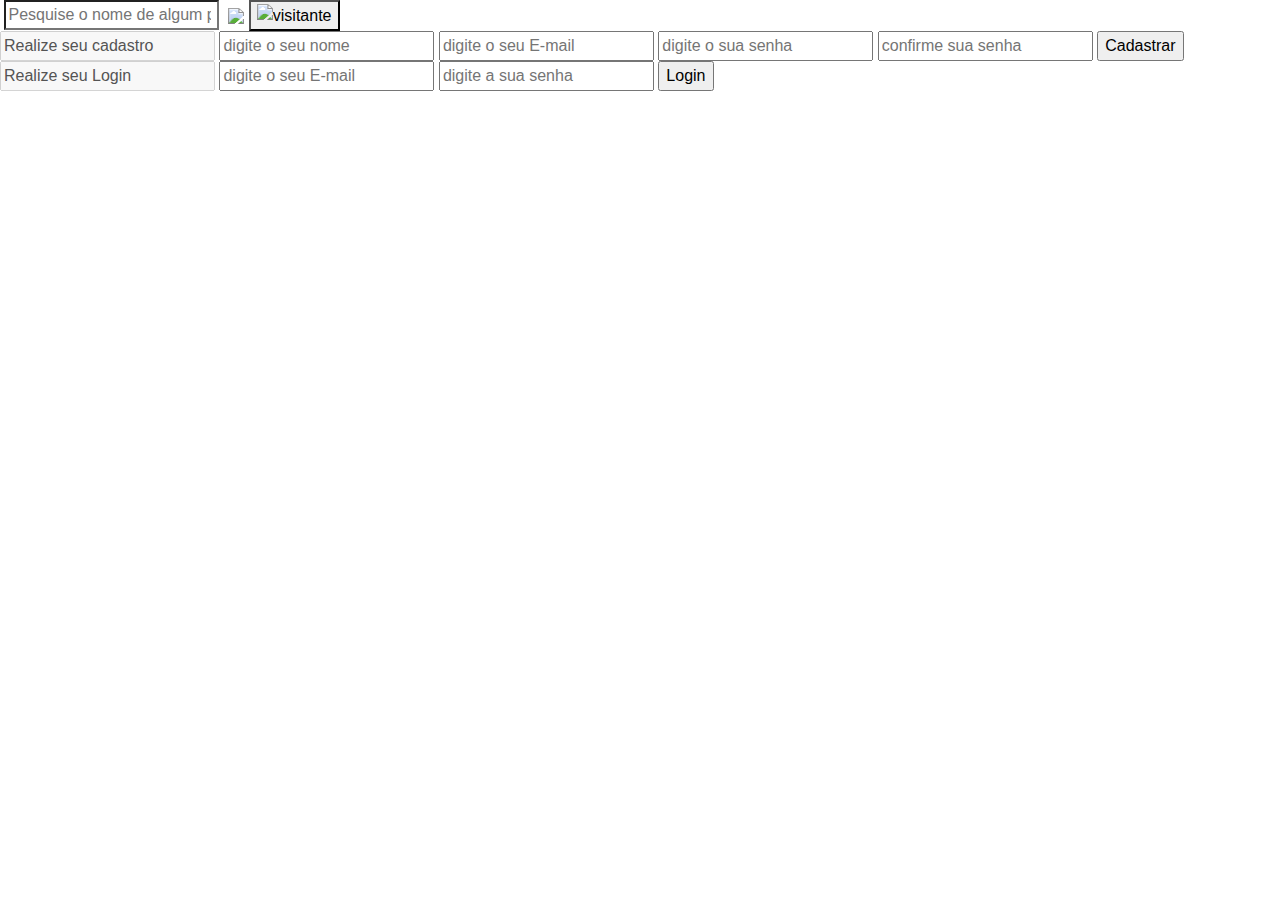
==== cadastro.html @ bcc219cc "site da lojinha ehehe" ====
<!DOCTYPE html>
<html lang="pt-br">

<head>
    <meta charset="UTF-8">
    <meta name="viewport" content="width=device-width, initial-scale=1.0">
    <link rel="icon" type="image/x-icon" href="img/icons/loja-de-jogos.png">
    <link rel="stylesheet" href="https://cdn.jsdelivr.net/npm/bootstrap@4.0.0/dist/css/bootstrap.min.css"
        integrity="sha384-Gn5384xqQ1aoWXA+058RXPxPg6fy4IWvTNh0E263XmFcJlSAwiGgFAW/dAiS6JXm" crossorigin="anonymous">
    <link rel="stylesheet" href="css/cadastro.css">
    <title>Cadastre-se ou faça o login</title>
</head>

<body>
    <header>
        <div class="options">
            <a href="index.html"><img src="img/icons/loja-de-fachada.png" alt=""></a>
            <input type="search" placeholder="Pesquise o nome de algum produto">
            <a href="carrinho.html"><img src="img/icons/carrinho-de-compras.png" alt=""></a>
            <a href="cadastro.html"><img src="img/icons/login.png" id="user"></a>
            <button class="logDesactive" onclick="sair()"><img src="img/icons/logout.png" alt="visitante"></button>
        </div>
    </header>

        <div class="center">
            <div class="ui">
                <div class="side">
                    <input type="text" value="Realize seu cadastro" disabled>
                    <input type="text" placeholder="digite o seu nome" id="name">
                    <input type="text" placeholder="digite o seu E-mail" id="email">
                    <input type="password" placeholder="digite o sua senha" id="password">
                    <input type="password" placeholder="confirme sua senha" id="confirmPass">
                    <input type="button" class="button" value="Cadastrar" onclick="cadastrar()">
                    <span id="error1"></span>
                </div>
                <div class="side">
                    <input type="text" value="Realize seu Login" disabled>
                    <input type="text" placeholder="digite o seu E-mail" id="logEmail">
                    <input type="password" placeholder="digite a sua senha" id="logPassword">
                    <input type="button" class="button" value="Login" onclick="logar()">
                    <span id="error2"></span>


                </div>
            </div>
        </div>

    <script src="JS/cadastro.js"></script>


</body>

</html>
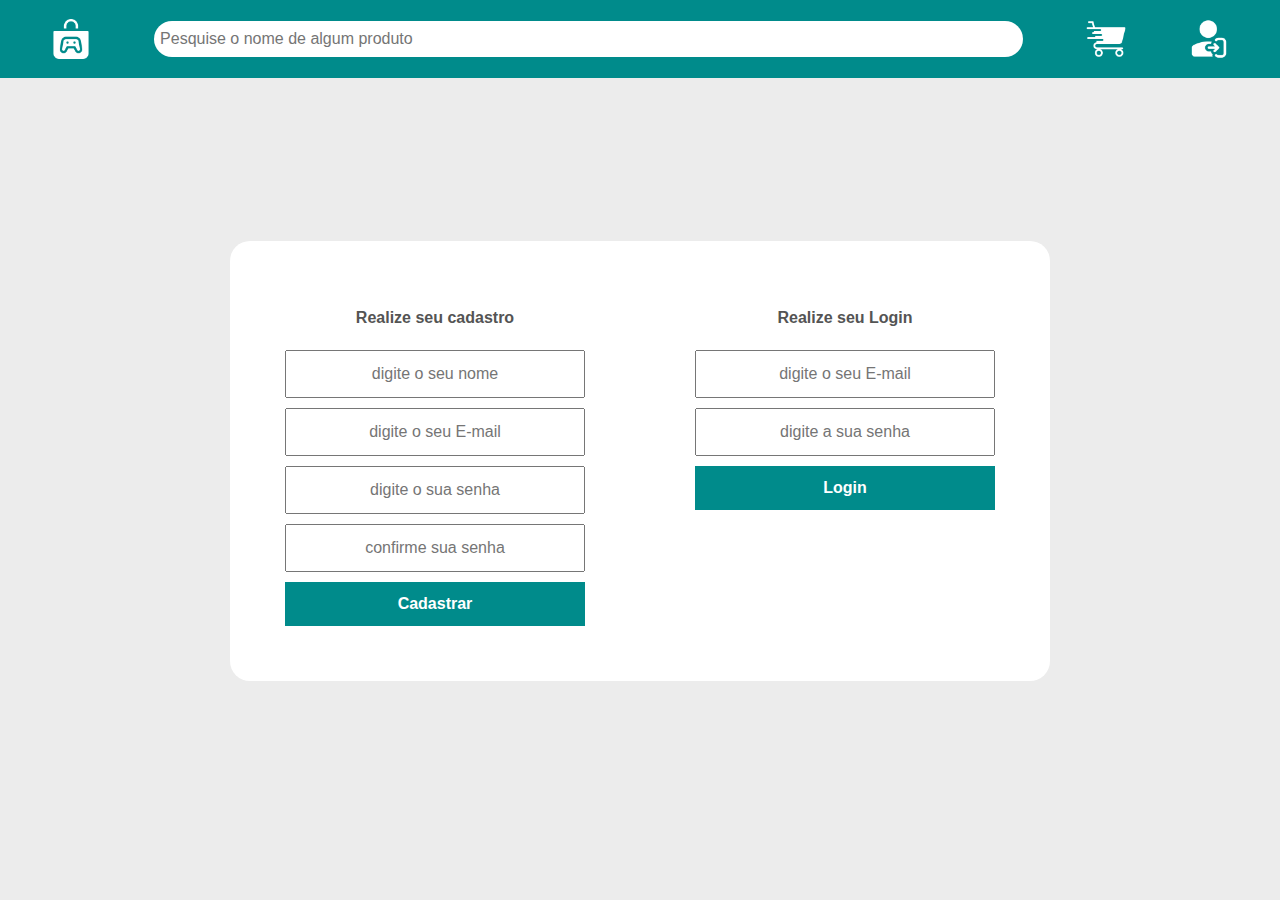
==== commit 0bd013c5: "agr vai p*******a" ====
--- a/cadastro.html
+++ b/cadastro.html
@@ -45,7 +45,7 @@
             </div>
         </div>
 
-    <script src="JS/cadastro.js"></script>
+    <script src="js/cadastro.js"></script>
 
 
 </body>
--- a/css/cadastro.css
+++ b/css/cadastro.css
@@ -0,0 +1,102 @@
+body {
+    background-color: rgb(236, 236, 236);
+    text-decoration: none;
+    font-family: sans-serif;
+}
+
+span {
+    color: red;
+    text-align: center;
+}
+
+.options {
+    display: flex;
+    justify-content: space-around;
+    text-align: center;
+    align-items: center;
+    background-color: darkcyan;
+    padding: 1.5%;
+}
+
+.options input {
+    width: 70%;
+    padding: 0.5%;
+    border: none;
+    border-radius: 20px;
+    outline: none;
+}
+
+.options button {
+    background-color: transparent;
+    border: none;
+    outline: none;
+}
+
+.options img {
+    width: 40px;
+    height: 40px;
+    filter: invert(100);
+}
+
+.center {
+    display: flex;
+    align-items: center;
+    justify-content: center;
+    height: 85vh;
+}
+
+.ui {
+    display: flex;
+    flex-direction: row;
+    background-color: white;
+    border-radius: 20px;
+}
+
+.side {
+    display: flex;
+    flex-direction: column;
+    margin: 50px;
+}
+
+.side input {
+    width: 300px;
+    margin: 5px;
+    padding: 10px;
+    text-align: center;
+}
+
+.side input:disabled {
+    background-color: transparent;
+    font-weight: bolder;
+    border: none;
+    outline: none;
+}
+
+.button {
+    border: none;
+    outline: none;
+    background-color: darkcyan;
+    color: white;
+    font-weight: bolder;
+}
+
+.button:hover {
+    border: none;
+    outline: none;
+    background-color: rgb(0, 131, 131);
+    color: white;
+    font-weight: bolder;
+}
+
+.logActive{
+    display: block;
+    background-color: transparent;
+    border: none;
+    outline: none;
+
+}
+
+.logDesactive{
+    display: none;
+}
+
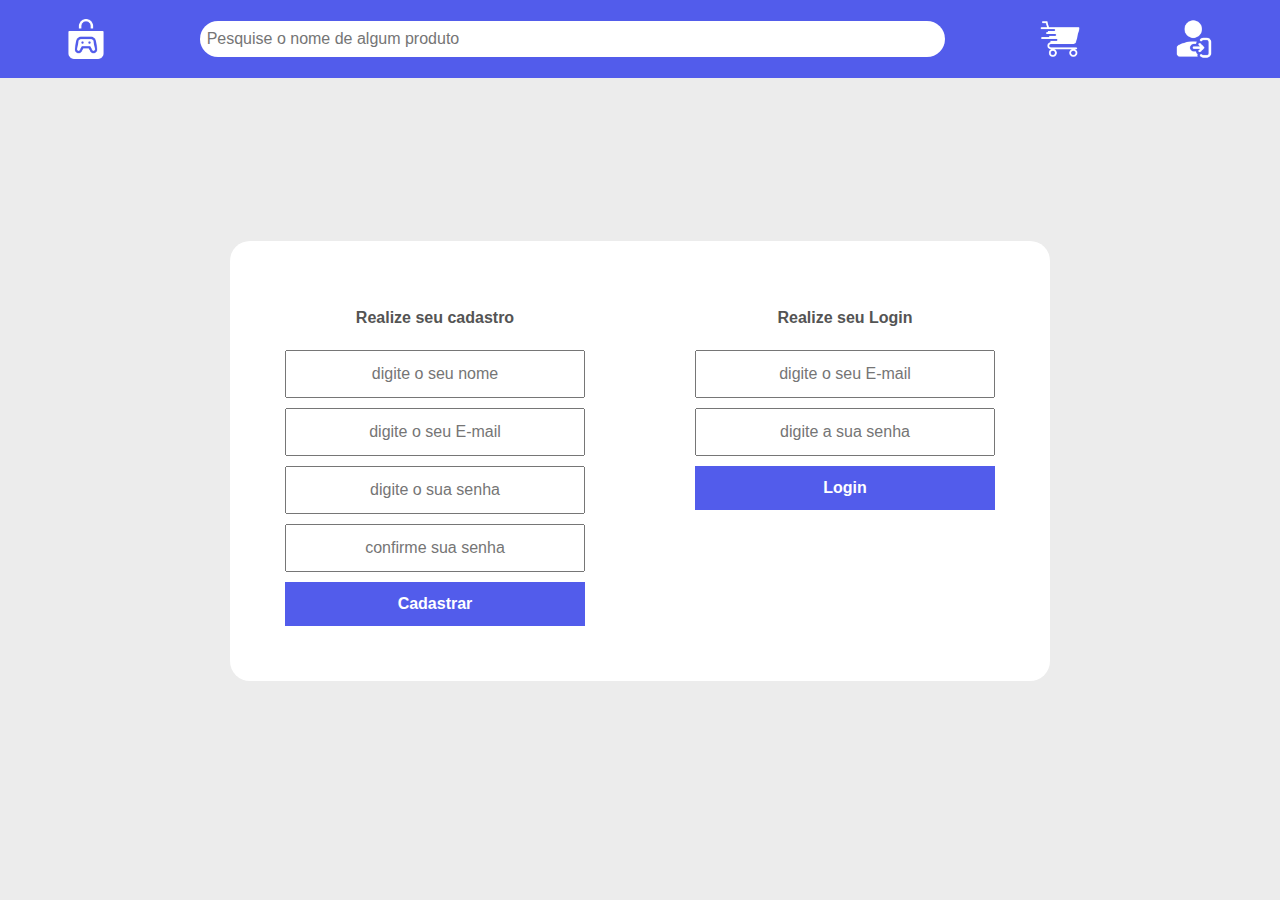
==== commit 501030b6: "update loja" ====
--- a/cadastro.html
+++ b/cadastro.html
@@ -8,6 +8,7 @@
     <link rel="stylesheet" href="https://cdn.jsdelivr.net/npm/bootstrap@4.0.0/dist/css/bootstrap.min.css"
         integrity="sha384-Gn5384xqQ1aoWXA+058RXPxPg6fy4IWvTNh0E263XmFcJlSAwiGgFAW/dAiS6JXm" crossorigin="anonymous">
     <link rel="stylesheet" href="css/cadastro.css">
+    <link rel="stylesheet" href="css/header.css">
     <title>Cadastre-se ou faça o login</title>
 </head>
 
--- a/css/cadastro.css
+++ b/css/cadastro.css
@@ -1,41 +1,6 @@
-body {
-    background-color: rgb(236, 236, 236);
-    text-decoration: none;
-    font-family: sans-serif;
-}
-
 span {
     color: red;
     text-align: center;
-}
-
-.options {
-    display: flex;
-    justify-content: space-around;
-    text-align: center;
-    align-items: center;
-    background-color: darkcyan;
-    padding: 1.5%;
-}
-
-.options input {
-    width: 70%;
-    padding: 0.5%;
-    border: none;
-    border-radius: 20px;
-    outline: none;
-}
-
-.options button {
-    background-color: transparent;
-    border: none;
-    outline: none;
-}
-
-.options img {
-    width: 40px;
-    height: 40px;
-    filter: invert(100);
 }
 
 .center {
@@ -45,6 +10,8 @@
     height: 85vh;
 }
 
+
+
 .ui {
     display: flex;
     flex-direction: row;
@@ -52,10 +19,22 @@
     border-radius: 20px;
 }
 
+@media screen and (max-width: 767px) {
+    .ui {
+        flex-direction: column;
+    }
+}
+
 .side {
     display: flex;
     flex-direction: column;
     margin: 50px;
+}
+
+@media screen and (max-width: 767px) {
+    .side {
+        margin: 20px;
+    }
 }
 
 .side input {
@@ -75,7 +54,7 @@
 .button {
     border: none;
     outline: none;
-    background-color: darkcyan;
+    background-color: #525CEB;
     color: white;
     font-weight: bolder;
 }
@@ -83,20 +62,7 @@
 .button:hover {
     border: none;
     outline: none;
-    background-color: rgb(0, 131, 131);
+    background-color: #11235A;
     color: white;
     font-weight: bolder;
 }
-
-.logActive{
-    display: block;
-    background-color: transparent;
-    border: none;
-    outline: none;
-
-}
-
-.logDesactive{
-    display: none;
-}
-
--- a/css/header.css
+++ b/css/header.css
@@ -0,0 +1,66 @@
+body {
+    background-color: rgb(236, 236, 236);
+    text-decoration: none;
+    font-family: sans-serif;
+}
+
+.options {
+    display: flex;
+    justify-content: space-around;
+    text-align: center;
+    align-items: center;
+    background-color: #525CEB;
+    padding: 1.5%;
+}
+
+@media screen and (max-width: 767px) {
+    .options {
+        padding: 5%;
+        justify-content: space-between;
+    }
+}
+
+.options input {
+    width: 60%;
+    padding: 0.5%;
+    border: none;
+    border-radius: 20px;
+    outline: none;
+}
+
+@media screen and (max-width: 767px) {
+    .options input {
+        padding: 0.2%;
+    }
+}
+
+.options img {
+    width: 40px;
+    height: 40px;
+    filter: invert(100);
+}
+
+#user.log{
+    border-radius: 50%;
+    filter: invert(0);
+
+}
+
+@media screen and (max-width: 767px) {
+    .options img {
+        width: 25px;
+        height: 25px;
+    }
+}
+
+.logActive {
+    display: block;
+    background-color: transparent;
+    border: none;
+    outline: none;
+
+}
+
+.logDesactive {
+    display: none;
+}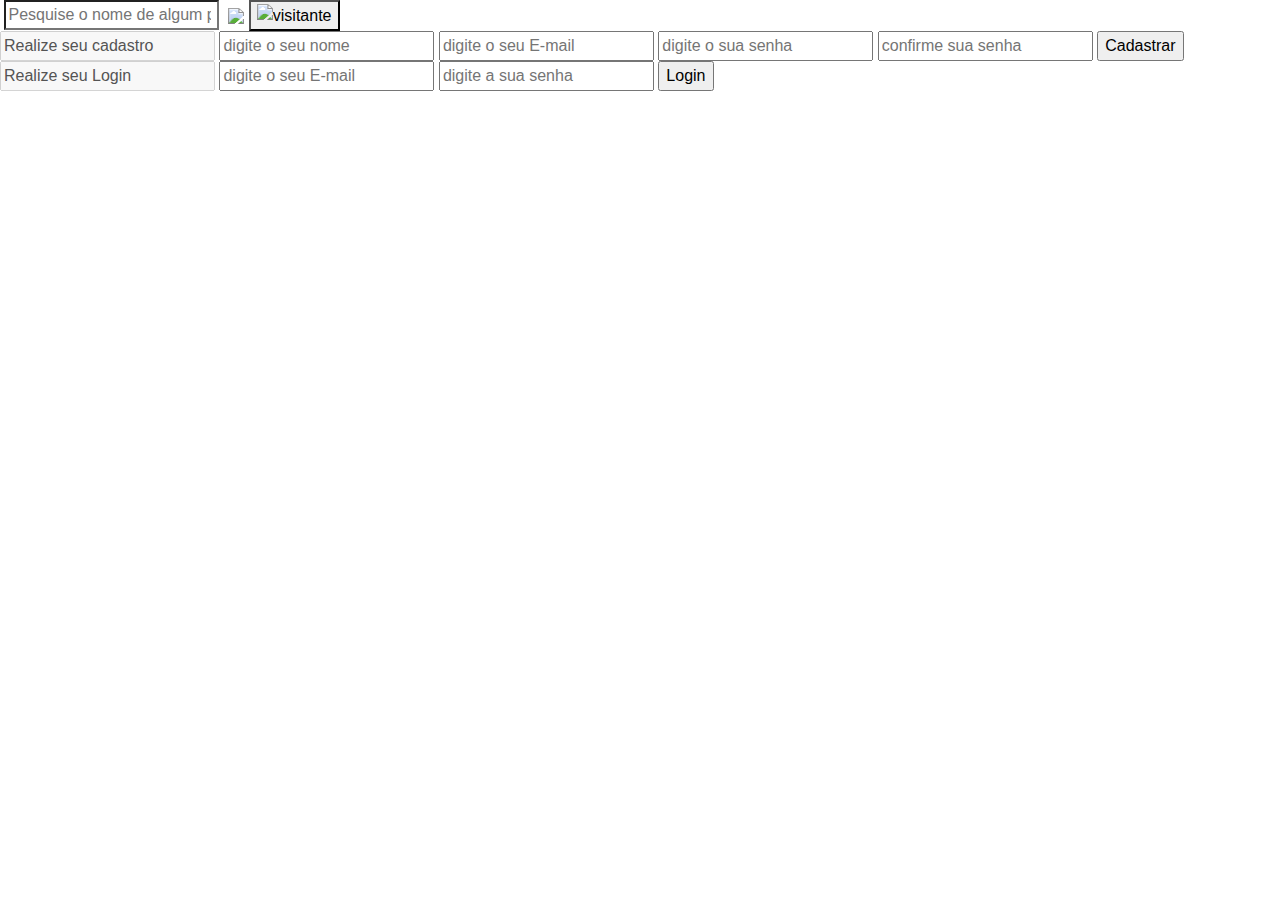
==== commit abb5af50: "upando a antiga versão" ====
--- a/cadastro.html
+++ b/cadastro.html
@@ -8,7 +8,6 @@
     <link rel="stylesheet" href="https://cdn.jsdelivr.net/npm/bootstrap@4.0.0/dist/css/bootstrap.min.css"
         integrity="sha384-Gn5384xqQ1aoWXA+058RXPxPg6fy4IWvTNh0E263XmFcJlSAwiGgFAW/dAiS6JXm" crossorigin="anonymous">
     <link rel="stylesheet" href="css/cadastro.css">
-    <link rel="stylesheet" href="css/header.css">
     <title>Cadastre-se ou faça o login</title>
 </head>
 
@@ -46,7 +45,7 @@
             </div>
         </div>
 
-    <script src="js/cadastro.js"></script>
+    <script src="JS/cadastro.js"></script>
 
 
 </body>
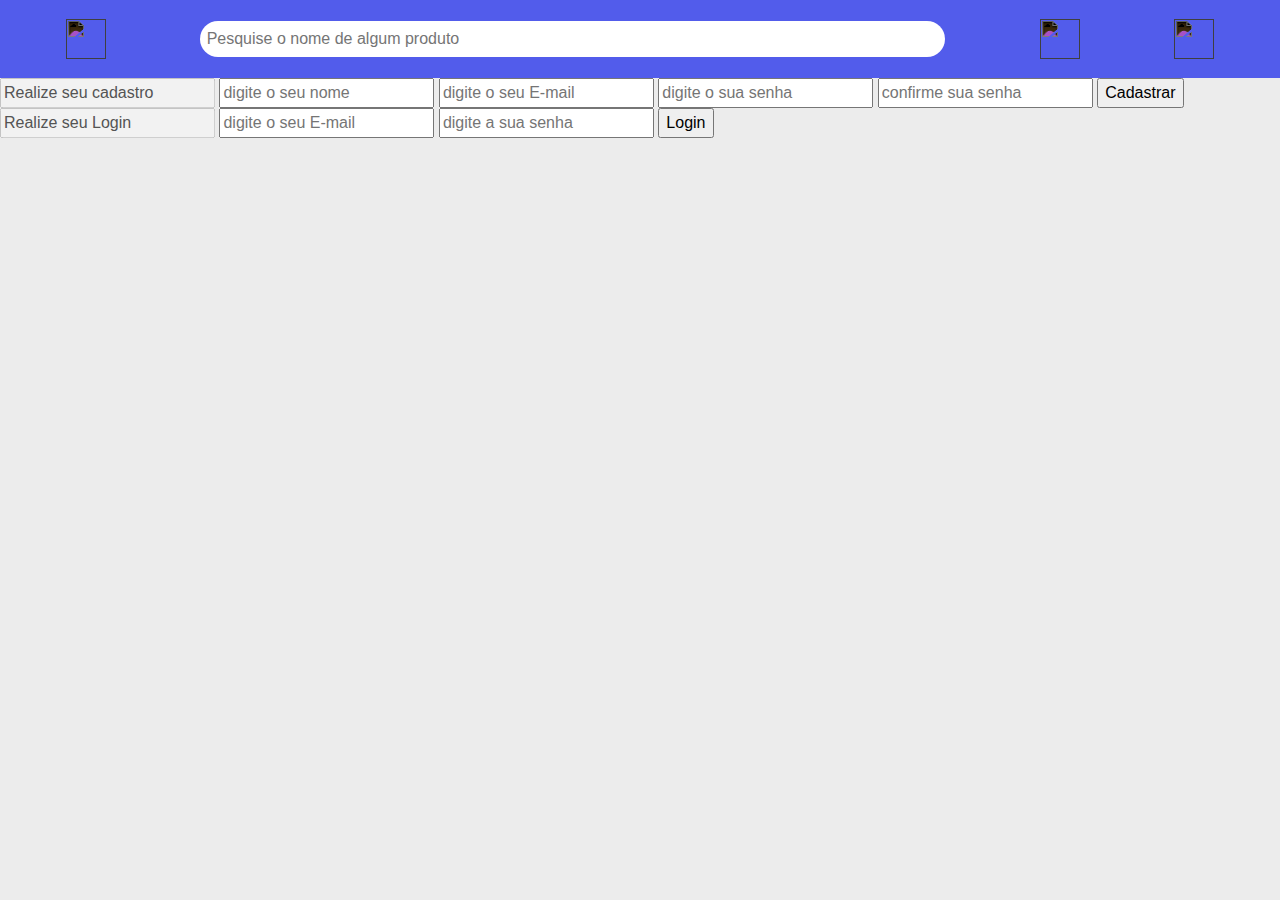
==== commit 49a21ce4: "header dinamico e correção de elementos" ====
--- a/cadastro.html
+++ b/cadastro.html
@@ -8,19 +8,12 @@
     <link rel="stylesheet" href="https://cdn.jsdelivr.net/npm/bootstrap@4.0.0/dist/css/bootstrap.min.css"
         integrity="sha384-Gn5384xqQ1aoWXA+058RXPxPg6fy4IWvTNh0E263XmFcJlSAwiGgFAW/dAiS6JXm" crossorigin="anonymous">
     <link rel="stylesheet" href="css/cadastro.css">
+    <link rel="stylesheet" href="css/header.css">
     <title>Cadastre-se ou faça o login</title>
 </head>
 
 <body>
-    <header>
-        <div class="options">
-            <a href="index.html"><img src="img/icons/loja-de-fachada.png" alt=""></a>
-            <input type="search" placeholder="Pesquise o nome de algum produto">
-            <a href="carrinho.html"><img src="img/icons/carrinho-de-compras.png" alt=""></a>
-            <a href="cadastro.html"><img src="img/icons/login.png" id="user"></a>
-            <button class="logDesactive" onclick="sair()"><img src="img/icons/logout.png" alt="visitante"></button>
-        </div>
-    </header>
+    <div id="headerContainer"></div>
 
         <div class="center">
             <div class="ui">
@@ -45,7 +38,8 @@
             </div>
         </div>
 
-    <script src="JS/cadastro.js"></script>
+    <script src="js/cadastro.js"></script>
+    <script src="js/loadHeader.js"></script>
 
 
 </body>
--- a/css/header.css
+++ b/css/header.css
@@ -0,0 +1,72 @@
+#headerFrame {
+    width: 100%;
+    height: 100px; /* Ajuste a altura conforme necessário */
+    border: none; /* Remova a borda, se necessário */
+}
+
+body {
+    background-color: rgb(236, 236, 236);
+    text-decoration: none;
+    font-family: sans-serif;
+}
+
+.options {
+    display: flex;
+    justify-content: space-around;
+    text-align: center;
+    align-items: center;
+    background-color: #525CEB;
+    padding: 1.5%;
+}
+
+@media screen and (max-width: 767px) {
+    .options {
+        padding: 5%;
+        justify-content: space-between;
+    }
+}
+
+.options input {
+    width: 60%;
+    padding: 0.5%;
+    border: none;
+    border-radius: 20px;
+    outline: none;
+}
+
+@media screen and (max-width: 767px) {
+    .options input {
+        padding: 0.2%;
+    }
+}
+
+.options img {
+    width: 40px;
+    height: 40px;
+    filter: invert(100);
+}
+
+#user.log{
+    border-radius: 50%;
+    filter: invert(0);
+
+}
+
+@media screen and (max-width: 767px) {
+    .options img {
+        width: 25px;
+        height: 25px;
+    }
+}
+
+.logActive {
+    display: block;
+    background-color: transparent;
+    border: none;
+    outline: none;
+
+}
+
+.logDesactive {
+    display: none;
+}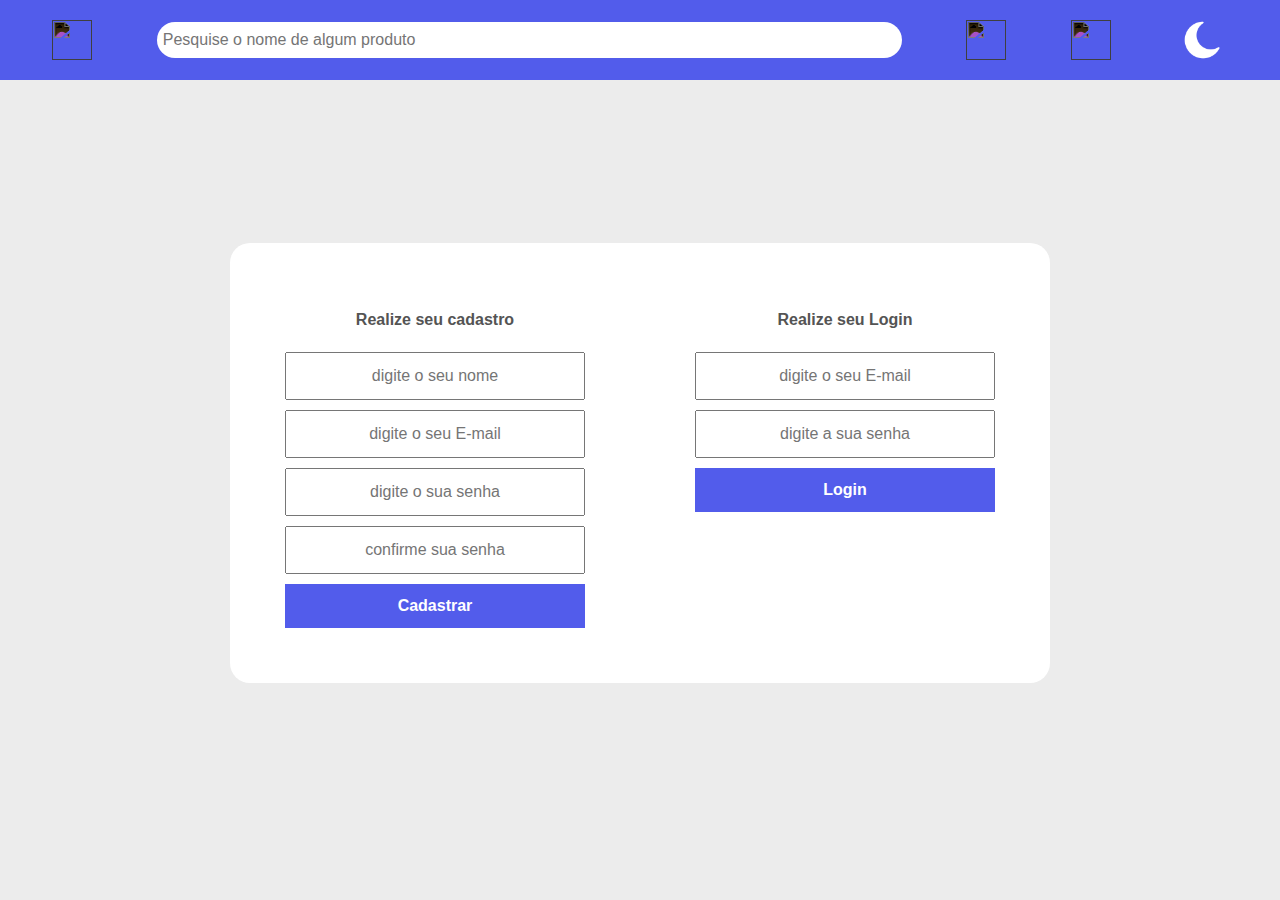
==== commit 5dab40d4: "dark mode 100% terminado" ====
--- a/cadastro.html
+++ b/cadastro.html
@@ -19,17 +19,17 @@
             <div class="ui">
                 <div class="side">
                     <input type="text" value="Realize seu cadastro" disabled>
-                    <input type="text" placeholder="digite o seu nome" id="name">
-                    <input type="text" placeholder="digite o seu E-mail" id="email">
-                    <input type="password" placeholder="digite o sua senha" id="password">
-                    <input type="password" placeholder="confirme sua senha" id="confirmPass">
+                    <input class="text" type="text" placeholder="digite o seu nome" id="name">
+                    <input class="text" type="text" placeholder="digite o seu E-mail" id="email">
+                    <input class="text" type="password" placeholder="digite o sua senha" id="password">
+                    <input class="text" type="password" placeholder="confirme sua senha" id="confirmPass">
                     <input type="button" class="button" value="Cadastrar" onclick="cadastrar()">
                     <span id="error1"></span>
                 </div>
                 <div class="side">
                     <input type="text" value="Realize seu Login" disabled>
-                    <input type="text" placeholder="digite o seu E-mail" id="logEmail">
-                    <input type="password" placeholder="digite a sua senha" id="logPassword">
+                    <input class="text" type="text" placeholder="digite o seu E-mail" id="logEmail">
+                    <input class="text" type="password" placeholder="digite a sua senha" id="logPassword">
                     <input type="button" class="button" value="Login" onclick="logar()">
                     <span id="error2"></span>
 
--- a/css/cadastro.css
+++ b/css/cadastro.css
@@ -0,0 +1,79 @@
+span {
+    color: red;
+    text-align: center;
+}
+
+.center {
+    display: flex;
+    align-items: center;
+    justify-content: center;
+    height: 85vh;
+}
+
+
+
+.ui {
+    display: flex;
+    flex-direction: row;
+    background-color: white;
+    border-radius: 20px;
+}
+
+@media screen and (max-width: 767px) {
+    .ui {
+        flex-direction: column;
+    }
+}
+
+.side {
+    display: flex;
+    flex-direction: column;
+    margin: 50px;
+}
+
+@media screen and (max-width: 767px) {
+    .side {
+        margin: 20px;
+    }
+}
+
+.side input {
+    width: 300px;
+    margin: 5px;
+    padding: 10px;
+    text-align: center;
+}
+
+.side input:disabled {
+    background-color: transparent;
+    font-weight: bolder;
+    border: none;
+    outline: none;
+}
+
+.button {
+    border: none;
+    outline: none;
+    background-color: #525CEB;
+    color: white;
+    font-weight: bolder;
+}
+
+.button:hover {
+    border: none;
+    outline: none;
+    background-color: #11235A;
+    color: white;
+    font-weight: bolder;
+}
+
+
+/* dark mode */
+
+.dark .ui{
+    background-color: #ffffff0e;
+}
+
+.dark .text{
+    color: black;
+}--- a/css/header.css
+++ b/css/header.css
@@ -5,6 +5,7 @@
 }
 
 body {
+    transition: 0.5s;
     background-color: rgb(236, 236, 236);
     text-decoration: none;
     font-family: sans-serif;
@@ -31,12 +32,14 @@
     padding: 0.5%;
     border: none;
     border-radius: 20px;
-    outline: none;
 }
 
 @media screen and (max-width: 767px) {
     .options input {
         padding: 0.2%;
+        width: 37%;
+        border-radius: 5px;
+        padding: 1%;
     }
 }
 
@@ -63,10 +66,34 @@
     display: block;
     background-color: transparent;
     border: none;
-    outline: none;
 
 }
 
 .logDesactive {
     display: none;
-}+}
+
+.theme{
+    background-color: transparent;
+    border: 0 none;
+}
+
+input:focus ,button:focus{
+    outline: none;
+}
+
+
+/* dark mode */
+.dark{
+    transition: 0.5s;
+    background-color: rgb(32, 32, 32);
+    color: white;
+}
+
+.dark input{
+    color: white;
+}
+
+.dark .options input{
+    background-color: rgb(32, 32, 32);
+}
